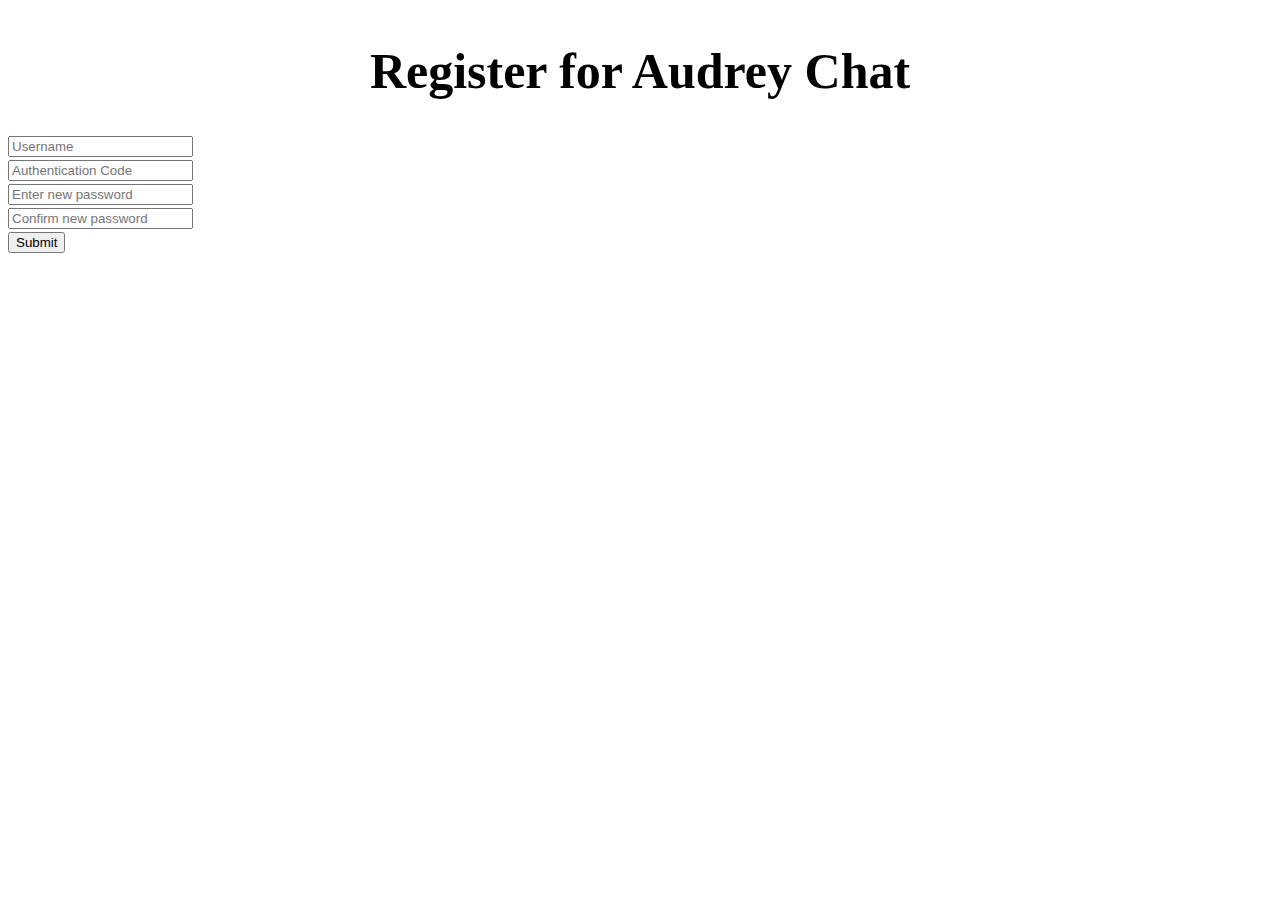
==== audrey-chat/register.html @ b27ff81e "Rename component" ====
<!doctype html>
<html>
  <title>Register for Audrey Chat</title>
  <head>
    <link type="text/css" rel="stylesheet" href="css/audrey-chat.css">
  </head>
  <body>
    <script src="https://code.jquery.com/jquery-2.1.4.min.js"></script>

    <script src="js/stomp.js"></script>
    <script src="js/register.js"></script>
    <div id="header">
      <h1>Register for Audrey Chat</h1>
    </div>
    <div id="prompt_box">
      <form id="register_form">
        <div>
          <input id="username" type="text" placeholder="Username" required>
        </div>
        <div>
          <input id="auth_code" type="password" placeholder="Authentication Code" required>
        </div>
        <div>
          <input id="password" class="validated" type="password" placeholder="Enter new password" required>
        </div>
        <div>
          <input id="confirm_password" class="validated" type="password" placeholder="Confirm new password" required>
        </div>
        <div>
          <input type="submit" value="Submit">
        </div>
      </form>
      <div>
        <p id="error_message" style="display:none">Invalid Authentication Code!</p>
      </div>
    </div>
  </body>
</html>
---- audrey-chat/css/audrey-chat.css ----
body {
  color: #000000;
  font-family: 'Lucida Sans Unicode';
  font-size: 20px;
}
#header {
  display: flex;
  flex-flow: row;
  justify-content: center;
}
h1 {
  flex-grow: 1;
  text-align: center;
  font-family: cursive;
  font-size: 50px;
}
#audrey {
  display: flex;
  flex-direction: row;
  height: 100%;
  width: 100%;
  justify-content: flex-end;
  align-items: flex-start;
}
.dialog {
  border: 5px ridge black;
  border-radius: 10px;
  padding: 10px;
  height: 100px;
  width: 500px;
  font-size: 20px;
  box-shadow: 10px 10px 5px #888888;
  overflow: auto;
}
#audrey-dialog {
  font-family: cursive;
  font-size: 30px;
  background-color: #ff99cc;
  border-color: #cc3399;
}
#audrey-avatar {
  border: 7px ridge #cc3399;
  border-radius: 10px;
  box-shadow: 10px 10px 5px #888888;
  height: 245px;
}
#you-dialog {
  background-color: #d0d0d0;
}
#you-avatar {
  border: 7px ridge black;
  border-radius: 10px;
  box-shadow: 10px 10px 5px #888888;
  height: 245px;
}
#you {
  display: flex;
  flex-direction: row;
  height: 100%;
  width: 100%;
  justify-content: flex-start;
  align-items: flex-end;
}
#you-img {
  height: 100%;
  width: auto;
}
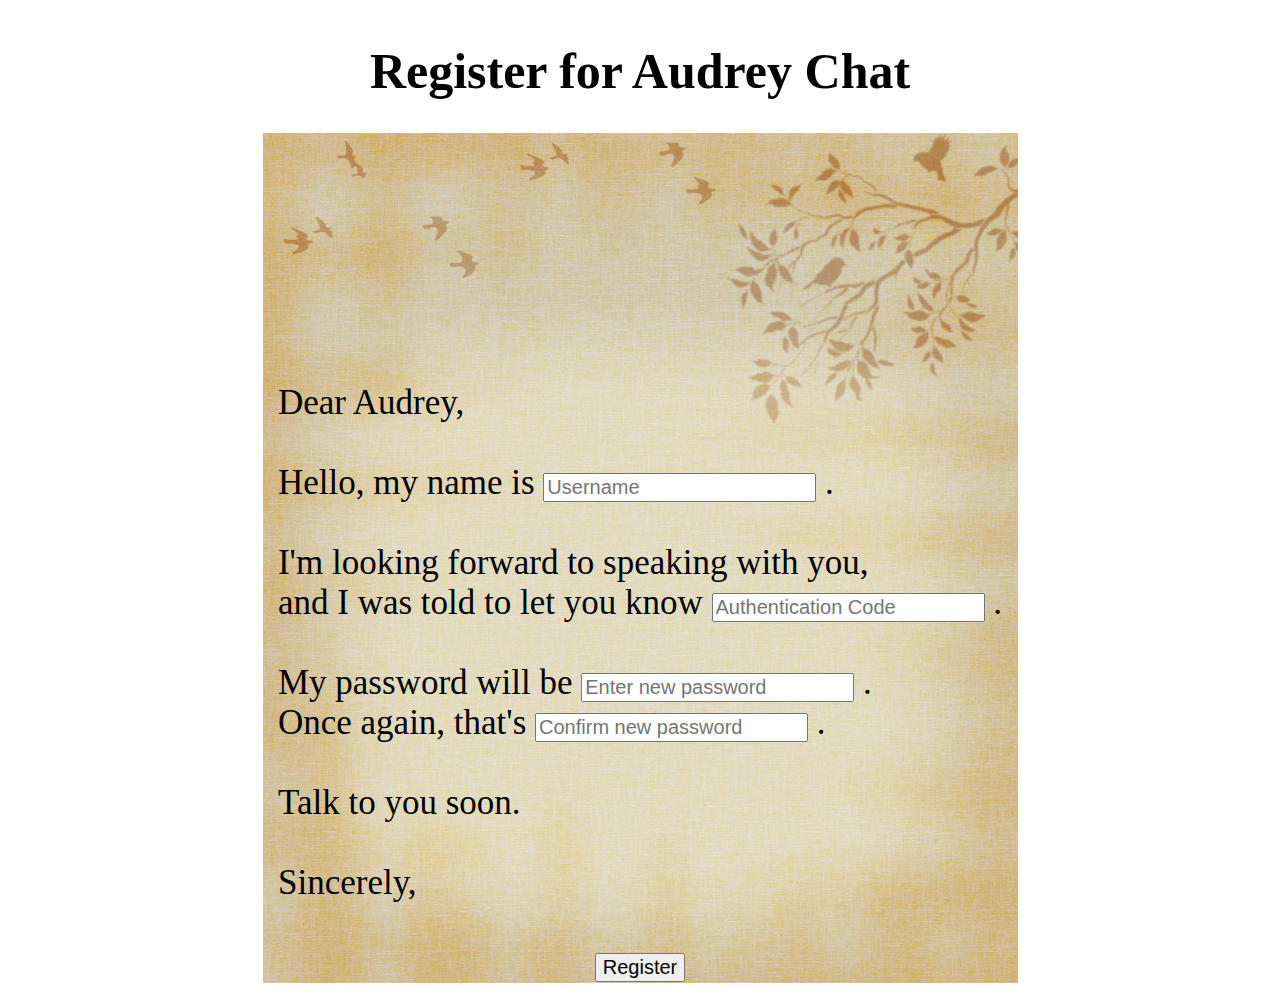
==== commit c6d0e6ef: "Merge pull request #12 from Audrey/dhorres-css" ====
--- a/audrey-chat/register.html
+++ b/audrey-chat/register.html
@@ -12,22 +12,41 @@
     <div id="header">
       <h1>Register for Audrey Chat</h1>
     </div>
-    <div id="prompt_box">
+    <div id="register_box" class="prompt_box">
+      <div class="letter_buffer"></div>
       <form id="register_form">
+        <div class="intro">
+          Dear Audrey,
+        </div>
+        <br/>
         <div>
-          <input id="username" type="text" placeholder="Username" required>
+          Hello, my name is <input id="username" type="text" placeholder="Username" required> .
+        </div>
+        <br/>
+        <div>
+          I'm looking forward to speaking with you,<br/>
+          and I was told to let you know <input id="auth_code" type="password" placeholder="Authentication Code" required> .
+        </div>
+        <br/>
+        <div>
+          My password will be <input id="password" class="validated" type="password" placeholder="Enter new password" required> .
         </div>
         <div>
-          <input id="auth_code" type="password" placeholder="Authentication Code" required>
+          Once again, that's <input id="confirm_password" class="validated" type="password" placeholder="Confirm new password" required> .
         </div>
+        <br/>
         <div>
-          <input id="password" class="validated" type="password" placeholder="Enter new password" required>
+          Talk to you soon.
         </div>
+        <br/>
         <div>
-          <input id="confirm_password" class="validated" type="password" placeholder="Confirm new password" required>
+          Sincerely,
         </div>
-        <div>
-          <input type="submit" value="Submit">
+        <div id="mirror_username">
+          &nbsp
+        </div>
+        <div id="send_button" >
+          <input type="submit" value="Register">
         </div>
       </form>
       <div>
--- a/audrey-chat/css/audrey-chat.css
+++ b/audrey-chat/css/audrey-chat.css
@@ -35,17 +35,17 @@
 #audrey-dialog {
   font-family: cursive;
   font-size: 30px;
-  background-color: #ff99cc;
-  border-color: #cc3399;
+  background-color: #FF99CC;
+  border-color: #CC3399;
 }
 #audrey-avatar {
-  border: 7px ridge #cc3399;
+  border: 7px ridge #CC3399;
   border-radius: 10px;
   box-shadow: 10px 10px 5px #888888;
   height: 245px;
 }
 #you-dialog {
-  background-color: #d0d0d0;
+  background-color: #D0D0D0;
 }
 #you-avatar {
   border: 7px ridge black;
@@ -65,3 +65,43 @@
   height: 100%;
   width: auto;
 }
+.prompt_box {
+  display: flex;
+  flex-direction: column;
+  align-items: center;
+}
+.prompt_box input {
+  font-size: 20px;
+}
+#login_form {
+  display: flex;
+  flex-direction: column;
+  align-items: center;
+}
+#login_form input {
+  margin: 10px;
+}
+#register_box {
+  background-image: url('../img/stationery.jpg');
+  background-repeat: no-repeat;
+  background-position: center;
+  background-size: contain;
+  min-height: 790px;
+  min-width: 700px;
+  font-family: cursive;
+  font-size: 35px;
+}
+#register_form {
+  display: flex;
+  flex-direction: column;
+  align-items: flex-start;
+}
+#register_form #send_button {
+  align-self: center;
+}
+.letter_buffer {
+  min-height: 250px;
+}
+#error_message {
+  color: #ff0000;
+}
